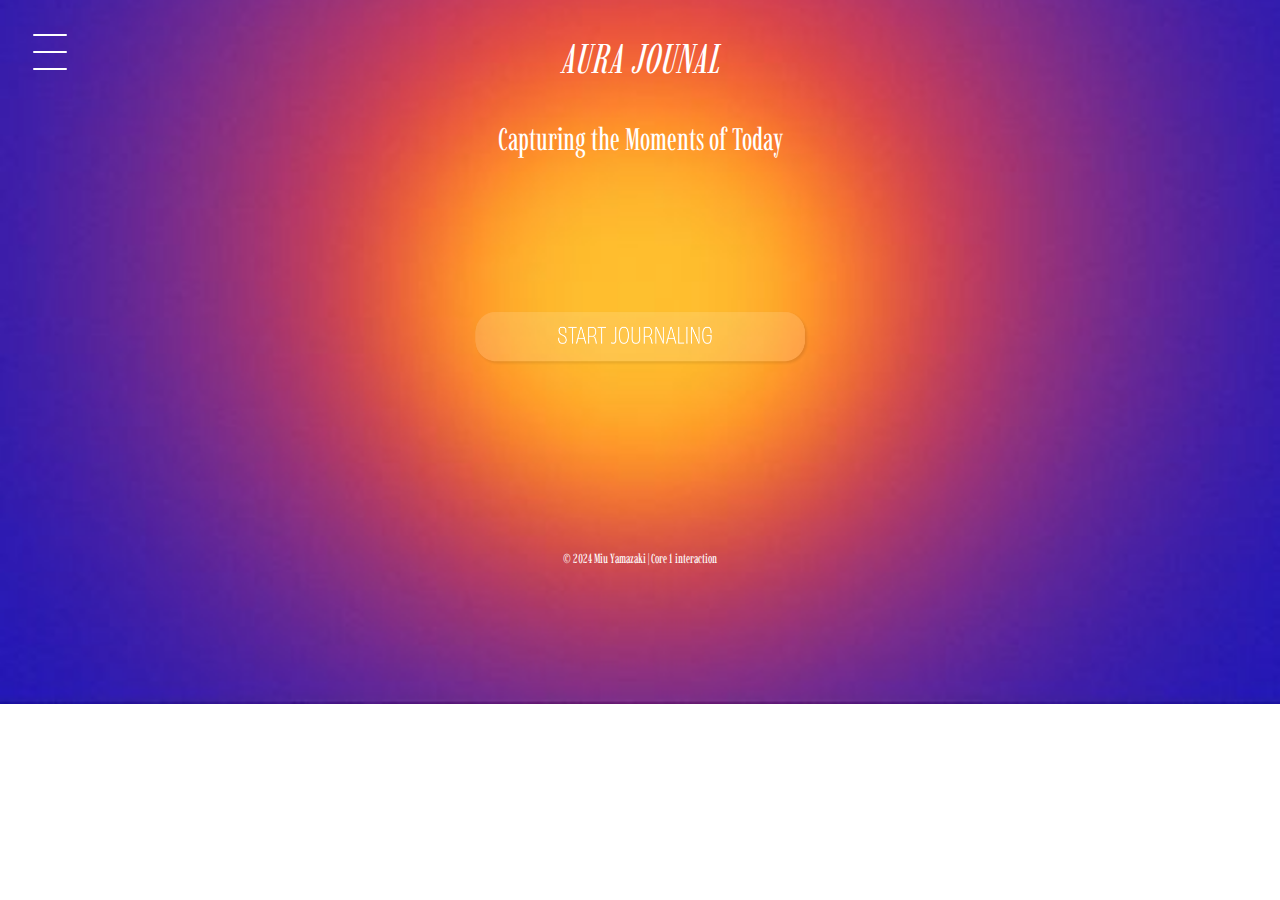
==== index.html @ fff78730 "Update index.html" ====
<!DOCTYPE html>
<html lang="en">
<head>

  <!-- Basic Page Needs
  –––––––––––––––––––––––––––––––––––––––––––––––––– -->
  <meta charset="utf-8">
  <title>AURA JOURNAL</title>
  <meta name="viewport" content="width=device-width, initial-scale=1.0">
  <meta name="description" content="">
  <meta name="author" content="">

  <!-- Mobile Specific Metas
  –––––––––––––––––––––––––––––––––––––––––––––––––– -->
  <meta name="viewport" content="width=device-width, initial-scale=1">

  <!-- CSS
  –––––––––––––––––––––––––––––––––––––––––––––––––– -->
  <link rel="stylesheet" href="css/normalize.css">
  <link rel="stylesheet" href="css/styles.css">
  <link rel="stylesheet" href="css/aura.css">




  <!-- Favicon
  –––––––––––––––––––––––––––––––––––––––––––––––––– -->
  <link rel="icon" type="image/png" href="images/favicon.ico">

</head>

<input type="checkbox" id="ham-menu">
<label for="ham-menu">
  <div class="hide-des">
    <span class="menu-line"></span>
    <span class="menu-line"></span>
    <span class="menu-line"></span>
    <span class="menu-line"></span>
    <span class="menu-line"></span>
    <span class="menu-line"></span>
  </div>

</label>
<div class="ham-menu">
  <ul class="centre-text bold-text">
    <a href="entries/why_aura_journal.html">Why "Aura Journal"?</a>
    <a href="entries/positivity_reading.html">POSITIVITY READING</a>
    <a href="entries/relaxation_music.html">RELAXATION MUSIC</a>
    <a href="entries/journal_history.html">JOURNAL HISTORY</a>
  </ul>
</div>


<body class="lead-img">
  <main>

<section>

 <h1>AURA JOUNAL</h1>

</section> 

  <h2>Capturing the Moments of Today</h2>

  
      <p>
        
        <a href="entries/journaling1.html">

          <section>
           <figure>
          <img src="images/start_journaling.png" />
          <style>
           img {
            width: 400px; /* Set the width */
            height: 400px; /* Set the height */
            margin-top: -60px;
        }
        </style>
          </figure>
        </section>
         
       </a>
      </p>
    

  <footer>
    <h5>&copy; 2024 Miu Yamazaki | Core 1 interaction</h5>
  </footer>
  <script src="../js/functions.js"></script>
</main>

</body>
</html>
</main>
---- css/styles.css ----
/*
* Harmonic Collection V1
* Copyright 2024
*
*
* Free to use under the MIT license.
*/

/* Table of contents
––––––––––––––––––––––––––––––––––––––––––––––––––
- Font import
- Variables
- Themes
- Base Styles
- Typography
- Links
- Lists
- Grid system
- Flexbox
- Utilities
- Misc
- Clearing
- Media Queries
*/



/* Placeholder for Google Fonts import */


@import url('https://fonts.googleapis.com/css2?family=Imbue:opsz,wght@10..100,100..900&display=swap');


@import url('https://fonts.googleapis.com/css2?family=Manrope:wght@200..800&display=swap');


:root {

    /* VARIABLES */

    /* Typography */
  --headingFont: "Imbue", serif;
  --bodyFont: "Manrope", sans-serif;

  --baseFontSize: clamp(0.875rem, 0.7885rem + 0.3846vw, 1.25rem);


  --type-scale: 1.333;

  --xlText: calc(var(--lgText) * var(--type-scale));
  --lgText: calc(var(--mdText) * var(--type-scale));
  --mdText: calc(var(--baseText) * var(--type-scale));
  --xsText: calc(var(--smText) / var(--type-scale));
  --smText: calc(var(--baseText) / var(--type-scale));
  --baseText: var(--baseFontSize);

  /* Neutrals & Gray tint ramp */
  --gray-100: hsl(105, 2%, 90%);
  --gray-200: hsl(105, 2%, 80%);
  --gray-300: hsl(105, 2%, 70%);
  --gray-400: hsl(105, 2%, 60%);
  --gray-500: hsl(105, 2%, 55%);
  --gray-600: hsl(105, 2%, 40%);
  --gray-700: hsl(105, 2%, 30%);
  --gray-800: hsl(105, 2%, 20%);
  --gray-900: hsl(105, 2%, 10%);
  
  --black: hsl(0, 0%, 5%);
  --white: hsl(0, 0%, 100%);

  /* Core colors */
  --primary: hsl(76, 60%, 24%);
  --primary-light: hsl(76, 68%, 75%);
  --primary-dark: hsl(76, 63%, 16%);
  --secondary: hsl(105, 4%, 22%);
  --tertiary: hsl(202, 100%, 33%);

  /* Accent colors */
  --accent-1: hsl(23, 92%, 48%);
  --accent-2: hsla(0, 0%, 0%, 0.272);

  /* Spacing */
  --space-xs: 0.25rem;
  --space-sm: 0.5rem;
  --space-md: 1rem;
  --space-lg: 1.5rem;
  --space-xl: 2rem;
  --space-xxl: 3rem;

  --space-0: 0;
  --space-1: var(--space-xs);
  --space-2: var(--space-sm);
  --space-3: var(--space-md);
  --space-4: var(--space-lg);
  --space-5: var(--space-xl);
  --space-6: var(--space-xxl);

  /* Layout */
  --max-width: 1440px;

}


/* Base Styles
–––––––––––––––––––––––––––––––––––––––––––––––––– */
html {
  font-size: var(--baseFontSize);
  font-size: 1rem;
  scroll-behavior: smooth;
  font-family: var(--bodyFont);
  font-style: normal;
}

body {
  line-height: 1.5;
  font-weight: 400;
  font-family: var(--bodyFont);
  font-style: normal;
  color: var(--textColor); 
}

main {
  color: white;
  width: 100vw;
  margin: 0 auto;
  text-align: center;

}

header {
  color: white;
  width: 80vw;
  margin: 0 auto;
  text-align: center;
  font: var(--headingFont);
  text-align: left;
margin-left: 40px;
}

header nav {
  display: flex;
  justify-content: flex-start;
  align-items: center;
}

header nav a {
  color: var(--white);
  text-decoration: none;
  padding:1rem 2rem 1rem 0;
}

header nav a + a {
  margin-left: 10px;
}

footer {
  color: var(yellow);
  background: var(yellow);
  padding: var(--space);
  text-align: center;
}
footer nav {
  margin:0 auto;
  display: flex;
  align-items: left;
  justify-content: left;
  width: 600px;
}

footer nav a {
  text-decoration: none;
  padding: var(--space-3);
}

footer a {
  color: var(--gray-100);
}

footer p {
  margin-bottom: 0;
  max-width: none;
}

section {
  margin-bottom: var(--space-4);
}

figure {
  padding:0;
  margin:0;
}

figcaption {
  font-size:var(--smText);
  color: var(--textColor);
}

img {
  width: 100%;
  height: auto;
}

#ham-menu {
  display: none;
}
label[for="ham-menu"] {
  display: block;
  position: fixed;
  top: 24px;
  left: 20px;
  z-index: 999;
  width: 60px;
  height: 60px;
  background-color: var(--home-bg-color);
  border-radius: 15px;
  border: 2px solid var(--border-color);
}
.ham-menu {
  width: 20vw;
  height: 100%;
  position: fixed;
  top: 0;
  visibility: hidden;
  transform: translate(-110%);
  z-index: 998;
  background-color: var(--accent-2);
  transition: 1s;
  display: flex;
  justify-content: center;
  align-items: center;
}
.ham-menu > ul {
  display: flex;
  flex-flow: column nowrap;
  justify-content: space-around;
  padding: 20px;
  height: 50%;
}
.ham-menu > ul > a {
  font: var( --bodyFont);
  text-decoration:none;
  font-size: 10px;
  letter-spacing: 0.15em;
  cursor: pointer;
  color: rgb(255, 255, 255);
}
#ham-menu:checked + label {
  background-color: transparent;
  border-color: var(--accent-2);
}
#ham-menu:checked ~ div.ham-menu {
  transform: translate(0px);
  visibility: visible;
}

#ham-menu:checked ~ div.full-page-green {
  display: block;
  opacity: 1;
  visibility: visible;
}
[for="ham-menu"] > div {
  width: 100%;
  height: 100%;
  display: flex;
  flex-flow: column wrap;
  align-content: center;
  align-items: center;
}
.menu-line {
  display: block;
  width: 17px;
  height: 2px;
  margin: 10px 0 5px;
  border-top-left-radius: 2px;
  border-bottom-left-radius: 2px;
  background-color: var(--white);
  transition: 500ms;
  transform-origin: right center;
}
[for="ham-menu"] > div > span:nth-child(4),
[for="ham-menu"] > div > span:nth-child(5),
[for="ham-menu"] > div > span:nth-child(6) {
  border-top-left-radius: 0;
  border-bottom-left-radius: 0;
  border-top-right-radius: 2px;
  border-bottom-right-radius: 2px;
  transform-origin: left center;
}

#ham-menu:checked + label span:nth-child(2),
#ham-menu:checked + label span:nth-child(5) {
  transform: scale(0);
}
#ham-menu:checked + label span:nth-child(1) {
  transform: translateY(17px) rotate(45deg);
}
#ham-menu:checked + label span:nth-child(4) {
  transform: translateY(17px) rotate(-45deg);
}
#ham-menu:checked + label span:nth-child(3) {
  transform: translateY(-17px) rotate(-45deg);
}
#ham-menu:checked + label span:nth-child(6) {
  transform: translateY(-17px) rotate(45deg);
}

.primary {
  background: var(--primary);
}
.primary-light {
  background: var(--primary-light);
}
.primary-dark {
  background: var(--primary-dark);
}

/* Typography */

h1 {
  font-family: var(--headingFont);
  margin-bottom: var(--space-3);
  font-style: italic;
  letter-spacing: 0.02em;
  font-weight: 400;
}
h2, h3, h4, h5, h6 {
  font-family: var(--headingFont);
  margin-bottom: var(--space-3);
  font-style: normal;
  font-weight: 400;
}

h1 { font-size: var(--xlText); }
h2 { font-size: var(--lgText); }
h3 { font-size: var(--mdText); }
h4 { font-size: var(--baseText); }
h5 { font-size: var(--smText); }

p {
  margin-top: 0; 
  margin-bottom:var(--space-3);
}

.caption, figcaption {
  font-size: var(--smText);
  color: var(--gray-500);
}

/* Links
–––––––––––––––––––––––––––––––––––––––––––––––––– */
a {
  color: var(--accent-1); }
a:hover {
  color: var(--accent-2); }


/* Lists
–––––––––––––––––––––––––––––––––––––––––––––––––– */
ul {
  list-style: circle inside; }
ol {
  list-style: decimal inside; }
ol, ul {
  padding-left: 0;
  margin-top: 0; }
ul ul, ul ol, ol ol, ol ul {
	font-size: var(--baseText);
	margin: 1rem 0 1rem 3rem;
	color: var(--textColor);
}
li {
  margin-bottom: 0.5rem; }

/* Grid
–––––––––––––––––––––––––––––––––––––––––––––––––– */
   

.grid-container {
    position: relative;
    max-width: var(--max-width);
    margin: 0 auto;
    display: grid;
    grid-gap: 20px;
    gap: 20px;
    
    /* by default use min 200px wide columns auto-fit into width */
    grid-template-columns: minmax(200px, 1fr);
  }
  
  /* grids to 3 columns above mobile sizes */
  @media (min-width: 600px) {
    .grid-container {
      grid-template-columns: repeat(3, 1fr);
      padding: 10px 0;
    }
    
    /* basic grids */
    .grid-container.col-6 {
      grid-template-columns: repeat(6, 1fr);
    }
    .grid-container.col-5 {
      grid-template-columns: repeat(5, 1fr);
    }
    .grid-container.col-4 {
      grid-template-columns: repeat(4, 1fr);
    }
    .grid-container.col-3 {
      grid-template-columns: repeat(3, 1fr);
    }
    .grid-container.col-2 {
      grid-template-columns: 1fr 1fr;
    }
    .grid-container.full {
      grid-template-columns: 1fr;
    }
  }
  
  

/* Flexbox */
.flex {
  display: flex;
}

.flex-column {
  flex-direction: column;
}

.justify-center {
  justify-content: center;
}

.align-center {
  align-items: center;
}

.space-between {
  justify-content: space-between;
}

.flex-wrap {
  flex-wrap: wrap;
}

/* Example flexbox usage */
.card-container {
  display: flex;
  flex-wrap: wrap;
  gap: var(--space-3);
}

.card {
  padding: var(--space-2);
  background-color: var(--gray-200);
  border-radius: var(--space-2);
}

/* Utilities
–––––––––––––––––––––––––––––––––––––––––––––––––– */


.u-full-width {
  width: 100%;
  box-sizing: border-box; }
.u-max-full-width {
  max-width: 100%;
  box-sizing: border-box; }
.u-pull-right {
  float: right; }
.u-pull-left {
  float: left; }
.text-left {
	text-align: left; }
  .text-center {
    text-align: center; }
.text-right {
	text-align: right; }

.color-swatch {
    width: 100px;
    height: 100px;
    display: inline-block;
    margin-right: 10px;
    margin-bottom: 10px;
    border: 1px solid var(--gray-300);
}
.spacing-example {
    background-color: var(--gray-200);
    display: inline-block;
}


/* Misc
–––––––––––––––––––––––––––––––––––––––––––––––––– */
hr {
  margin-top: 1rem;
  margin-bottom: 1rem;
  border-width: 0;
  border-top: 1px solid var(--gray-300); }


  /* Clearing
–––––––––––––––––––––––––––––––––––––––––––––––––– */

/* Self Clearing Goodness */
.container:after,
.row:after,
.u-cf {
  content: "";
  display: table;
  clear: both; }


/* Media Queries
–––––––––––––––––––––––––––––––––––––––––––––––––– */
/*
Note: The best way to structure the use of media queries is to create the queries
near the relevant code. For example, if you wanted to change the styles for buttons
on small devices, paste the mobile query code up in the buttons section and style it
there.
*/


/* Larger than mobile (default point when grid becomes active) */
@media (min-width: 600px) {}

/* Larger than phablet */
@media (min-width: 900px) {}

/* Larger than tablet */
@media (min-width: 1200px) {}

.slider {
  width: 60%;
  height: 50px; /* Increase the height for a bigger track */
  margin-top: 20px; 
}
---- css/aura.css ----
.lead-img {
    background: url("../images/3d74cee66709eff0b6c738baf1522297 copy.jpg");
    background-position: center center;
    background-repeat: no-repeat;
    background-size: cover;
}


.result-img {
    background: url("../images/400c30b4409f32bdef5598ec252ebd5a copy.jpg");
    background-position: center center;
    background-repeat: no-repeat;
    background-size:cover;
    min-height:100%;
}

.big-button {
    width: 600px;  
    height: auto; 
    position: center center;
    display: flex;
    justify-content: center; /* Centers horizontally */
    align-items: center;    /* Centers vertically */
    height: 100vh;          /* Full viewport height */
    margin: 0;
}
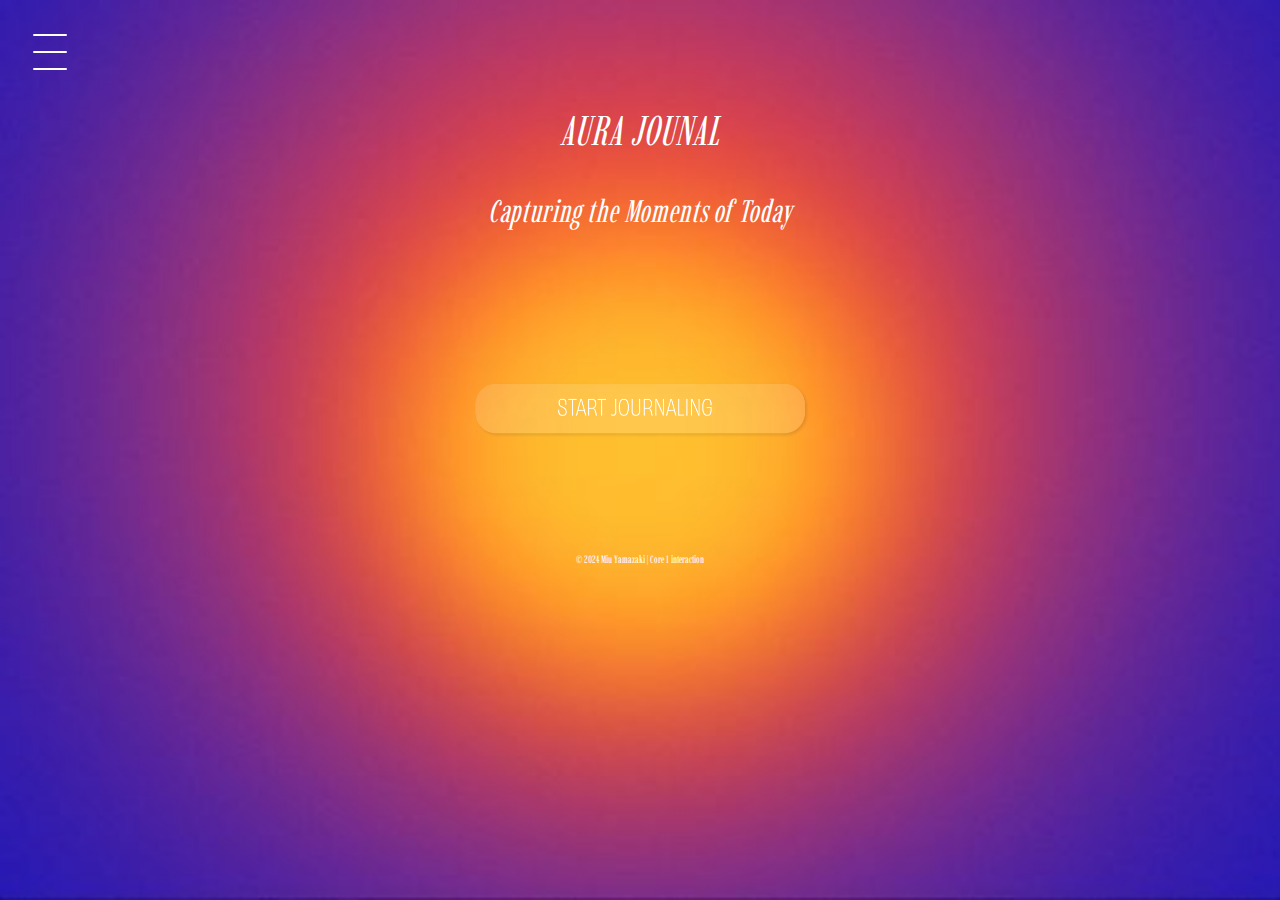
==== commit 79c5e1a4: "1118" ====
--- a/index.html
+++ b/index.html
@@ -6,8 +6,8 @@
   –––––––––––––––––––––––––––––––––––––––––––––––––– -->
   <meta charset="utf-8">
   <title>AURA JOURNAL</title>
-  <meta name="viewport" content="width=device-width, initial-scale=1.0">
   <meta name="description" content="">
+
   <meta name="author" content="">
 
   <!-- Mobile Specific Metas
@@ -29,6 +29,8 @@
 
 </head>
 
+<body class="lead-img">
+  
 <input type="checkbox" id="ham-menu">
 <label for="ham-menu">
   <div class="hide-des">
@@ -43,15 +45,16 @@
 </label>
 <div class="ham-menu">
   <ul class="centre-text bold-text">
+    <a href="index.html">HOME</a>
     <a href="entries/why_aura_journal.html">Why "Aura Journal"?</a>
     <a href="entries/positivity_reading.html">POSITIVITY READING</a>
     <a href="entries/relaxation_music.html">RELAXATION MUSIC</a>
     <a href="entries/journal_history.html">JOURNAL HISTORY</a>
+    <a href="../entries/no_plans.html">NO Plans?</a>
   </ul>
 </div>
 
 
-<body class="lead-img">
   <main>
 
 <section>
@@ -85,7 +88,7 @@
     
 
   <footer>
-    <h5>&copy; 2024 Miu Yamazaki | Core 1 interaction</h5>
+    <h6>&copy; 2024 Miu Yamazaki | Core 1 interaction</h6>
   </footer>
   <script src="../js/functions.js"></script>
 </main>
--- a/css/styles.css
+++ b/css/styles.css
@@ -156,8 +156,9 @@
 footer {
   color: var(yellow);
   background: var(yellow);
-  padding: var(--space);
   text-align: center;
+  padding: 0px;
+  
 }
 footer nav {
   margin:0 auto;
@@ -190,6 +191,12 @@
   margin:0;
 }
 
+input[type="file"] {
+  width: 150px; /* Adjust the width */
+  height: 30px; /* Adjust the height */
+  font-size: 10px; /* Change the font size */
+}
+
 figcaption {
   font-size:var(--smText);
   color: var(--textColor);
@@ -198,6 +205,16 @@
 img {
   width: 100%;
   height: auto;
+  margin-top: -70px;
+  margin-bottom: -70px;
+}
+
+button {
+  padding: 100px 20px;
+  border-radius: 100px; 
+  border: none;
+  background-color: #ffffff28; 
+  color: white;
 }
 
 #ham-menu {
@@ -322,12 +339,32 @@
   font-style: italic;
   letter-spacing: 0.02em;
   font-weight: 400;
-}
-h2, h3, h4, h5, h6 {
+  color: hsl(0, 0%, 100%);
+  margin-top: 100px;
+}
+
+h2,h3 {
+  font-family: var(--headingFont);
+  margin-bottom: var(--space-3);
+  font-style: italic;
+  letter-spacing: 0.02em;
+  font-weight: 400;
+  color: hsl(0, 0%, 100%);
+}
+h4, h5 {
+  font-family: var(--bodyFont);
+  margin-bottom: var(--space-3);
+  font-style: normal;
+  font-weight: 400;
+  color: hsl(0, 0%, 100%);
+}
+
+h6 {
   font-family: var(--headingFont);
   margin-bottom: var(--space-3);
   font-style: normal;
   font-weight: 400;
+  color: hsl(0, 0%, 100%);
 }
 
 h1 { font-size: var(--xlText); }
--- a/css/aura.css
+++ b/css/aura.css
@@ -1,8 +1,9 @@
 .lead-img {
     background: url("../images/3d74cee66709eff0b6c738baf1522297 copy.jpg");
-    background-position: center center;
-    background-repeat: no-repeat;
-    background-size: cover;
+    background-size: cover; /* Ensures the background covers the entire viewport */
+    background-position: center; /* Centers the background image */
+    background-repeat: no-repeat; /* Prevents tiling */
+    background-attachment: fixed;
 }
 
 
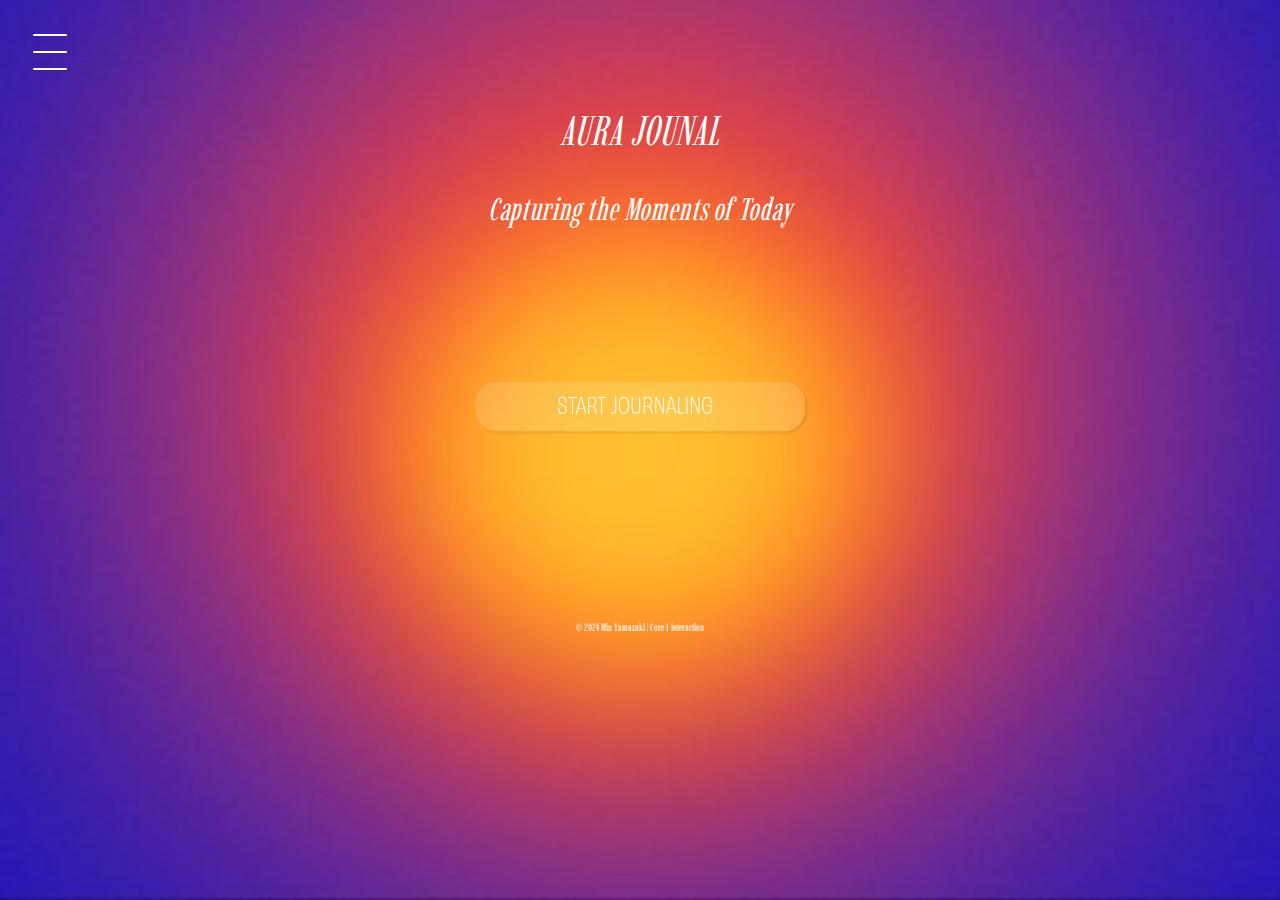
==== commit a3aac74d: "1118." ====
--- a/index.html
+++ b/index.html
@@ -45,11 +45,11 @@
 </label>
 <div class="ham-menu">
   <ul class="centre-text bold-text">
-    <a href="index.html">HOME</a>
-    <a href="entries/why_aura_journal.html">Why "Aura Journal"?</a>
-    <a href="entries/positivity_reading.html">POSITIVITY READING</a>
-    <a href="entries/relaxation_music.html">RELAXATION MUSIC</a>
-    <a href="entries/journal_history.html">JOURNAL HISTORY</a>
+    <a href="../index.html">HOME</a>
+    <a href="../entries/why_aura_journal.html">Why "Aura Journal"?</a>
+    <a href="../entries/positivity_reading.html">POSITIVITY READING</a>
+    <a href="../entries/relaxation_music.html">RELAXATION MUSIC</a>
+    <a href="../entries/journal_history.html">JOURNAL HISTORY</a>
     <a href="../entries/no_plans.html">NO Plans?</a>
   </ul>
 </div>
--- a/css/styles.css
+++ b/css/styles.css
@@ -205,8 +205,8 @@
 img {
   width: 100%;
   height: auto;
-  margin-top: -70px;
-  margin-bottom: -70px;
+  margin-top: 50px;
+  margin-bottom: 0px;
 }
 
 button {
@@ -345,6 +345,7 @@
 
 h2,h3 {
   font-family: var(--headingFont);
+  margin-top: var(--space-0);
   margin-bottom: var(--space-3);
   font-style: italic;
   letter-spacing: 0.02em;
@@ -452,8 +453,6 @@
     }
   }
   
-  
-
 /* Flexbox */
 .flex {
   display: flex;
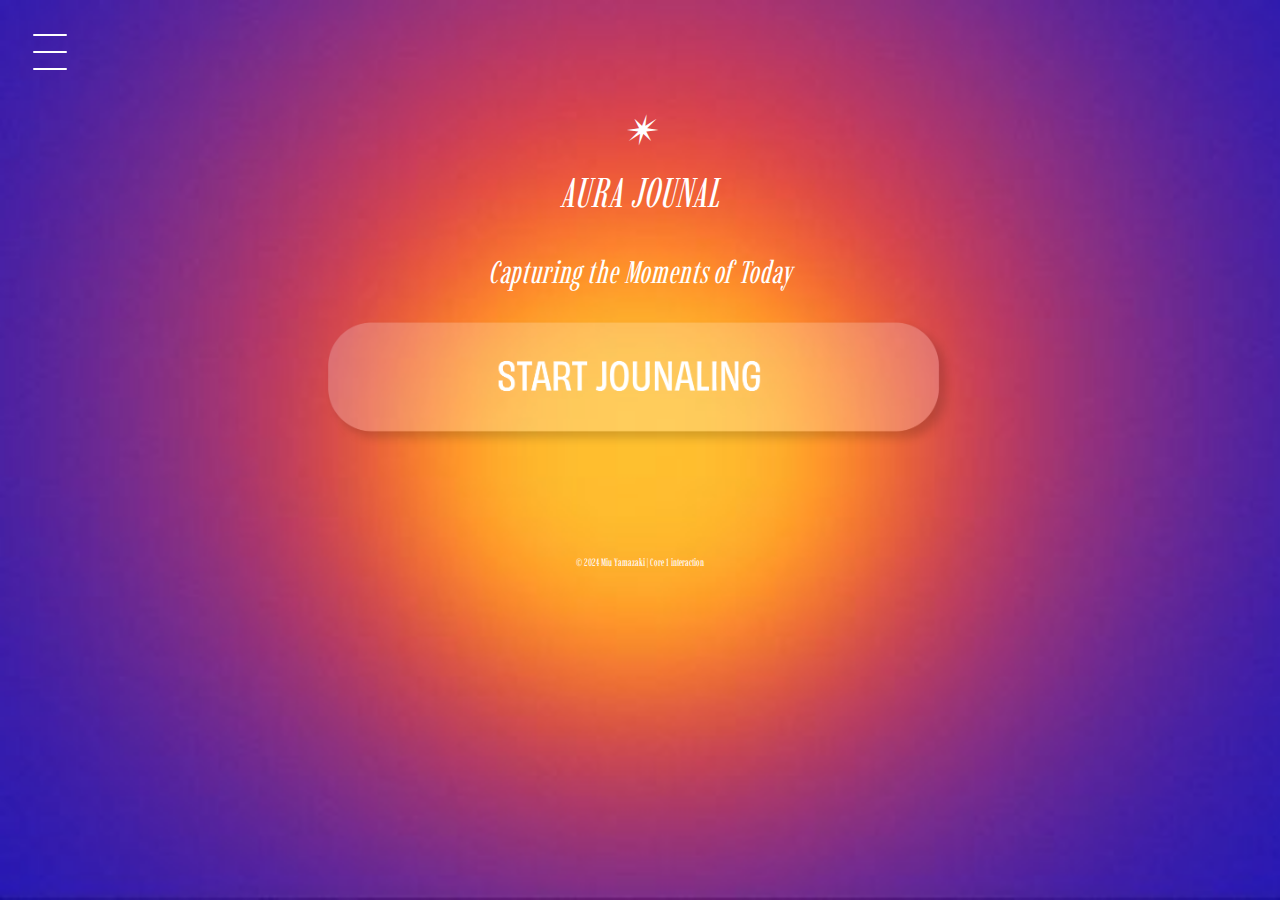
==== commit 75ef0977: "1119." ====
--- a/index.html
+++ b/index.html
@@ -59,7 +59,7 @@
 
 <section>
 
- <h1>AURA JOUNAL</h1>
+ <h1>✴ <br>AURA JOUNAL</h1>
 
 </section> 
 
@@ -74,12 +74,12 @@
            <figure>
           <img src="images/start_journaling.png" />
           <style>
-           img {
-            width: 400px; /* Set the width */
-            height: 400px; /* Set the height */
-            margin-top: -60px;
-        }
-        </style>
+            img {
+             width: 50%; /* Set the width */
+             height: 50%; /* Set the height */
+             margin-top: -60px;
+         }
+         </style>
           </figure>
         </section>
          
--- a/css/styles.css
+++ b/css/styles.css
@@ -204,17 +204,25 @@
 
 img {
   width: 100%;
-  height: auto;
-  margin-top: 50px;
-  margin-bottom: 0px;
+  height: 100%;
 }
 
 button {
-  padding: 100px 20px;
+  padding:  15px;
   border-radius: 100px; 
   border: none;
-  background-color: #ffffff28; 
+  background-color: #0000003a; 
   color: white;
+}
+
+.block {
+  display: block;
+  width: 100%;
+  margin-right:100px;
+  background-color: #ffffff38;
+  font-size: 16px;
+  cursor: pointer;
+  text-align: center;
 }
 
 #ham-menu {
@@ -387,7 +395,9 @@
 /* Links
 –––––––––––––––––––––––––––––––––––––––––––––––––– */
 a {
-  color: var(--accent-1); }
+  color: var(--accent-1);
+margin-left: -50px; 
+margin-right: -50px;}
 a:hover {
   color: var(--accent-2); }
 
@@ -414,7 +424,6 @@
    
 
 .grid-container {
-    position: relative;
     max-width: var(--max-width);
     margin: 0 auto;
     display: grid;
@@ -444,6 +453,7 @@
     }
     .grid-container.col-3 {
       grid-template-columns: repeat(3, 1fr);
+
     }
     .grid-container.col-2 {
       grid-template-columns: 1fr 1fr;
--- a/css/aura.css
+++ b/css/aura.css
@@ -1,5 +1,37 @@
 .lead-img {
     background: url("../images/3d74cee66709eff0b6c738baf1522297 copy.jpg");
+    background-size: cover; /* Ensures the background covers the entire viewport */
+    background-position: center; /* Centers the background image */
+    background-repeat: no-repeat; /* Prevents tiling */
+    background-attachment: fixed;
+}
+
+.gradient1-img {
+    background: url("../images/gradient1.jpg");
+    background-size: cover; /* Ensures the background covers the entire viewport */
+    background-position: center; /* Centers the background image */
+    background-repeat: no-repeat; /* Prevents tiling */
+    background-attachment: fixed;
+}
+
+.gradient2-img {
+    background: url("../images/gradient2.jpg");
+    background-size: cover; /* Ensures the background covers the entire viewport */
+    background-position: center; /* Centers the background image */
+    background-repeat: no-repeat; /* Prevents tiling */
+    background-attachment: fixed;
+}
+
+.gradient3-img {
+    background: url("../images/gradient3.jpg");
+    background-size: cover; /* Ensures the background covers the entire viewport */
+    background-position: center; /* Centers the background image */
+    background-repeat: no-repeat; /* Prevents tiling */
+    background-attachment: fixed;
+}
+
+.gradient4-img {
+    background: url("../images/gradient4.jpg");
     background-size: cover; /* Ensures the background covers the entire viewport */
     background-position: center; /* Centers the background image */
     background-repeat: no-repeat; /* Prevents tiling */
@@ -15,6 +47,8 @@
     min-height:100%;
 }
 
+
+
 .big-button {
     width: 600px;  
     height: auto; 
@@ -24,4 +58,9 @@
     align-items: center;    /* Centers vertically */
     height: 100vh;          /* Full viewport height */
     margin: 0;
+}
+
+.arrow {
+    width: 200px;  
+    height: 100px; 
 }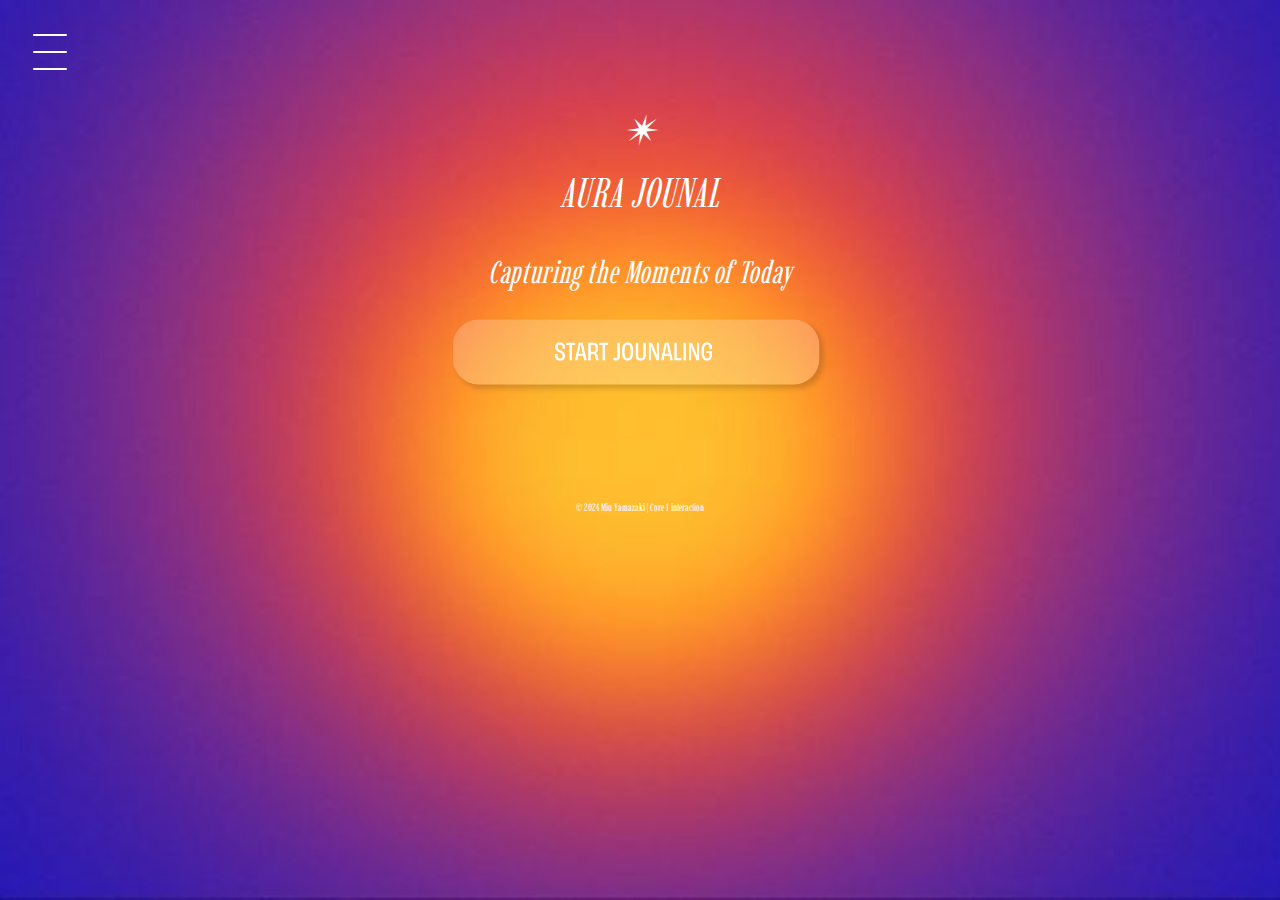
==== commit 8534b50b: "new" ====
--- a/index.html
+++ b/index.html
@@ -75,8 +75,8 @@
           <img src="images/start_journaling.png" />
           <style>
             img {
-             width: 50%; /* Set the width */
-             height: 50%; /* Set the height */
+             width: 30%; /* Set the width */
+             height: 30%; /* Set the height */
              margin-top: -60px;
          }
          </style>
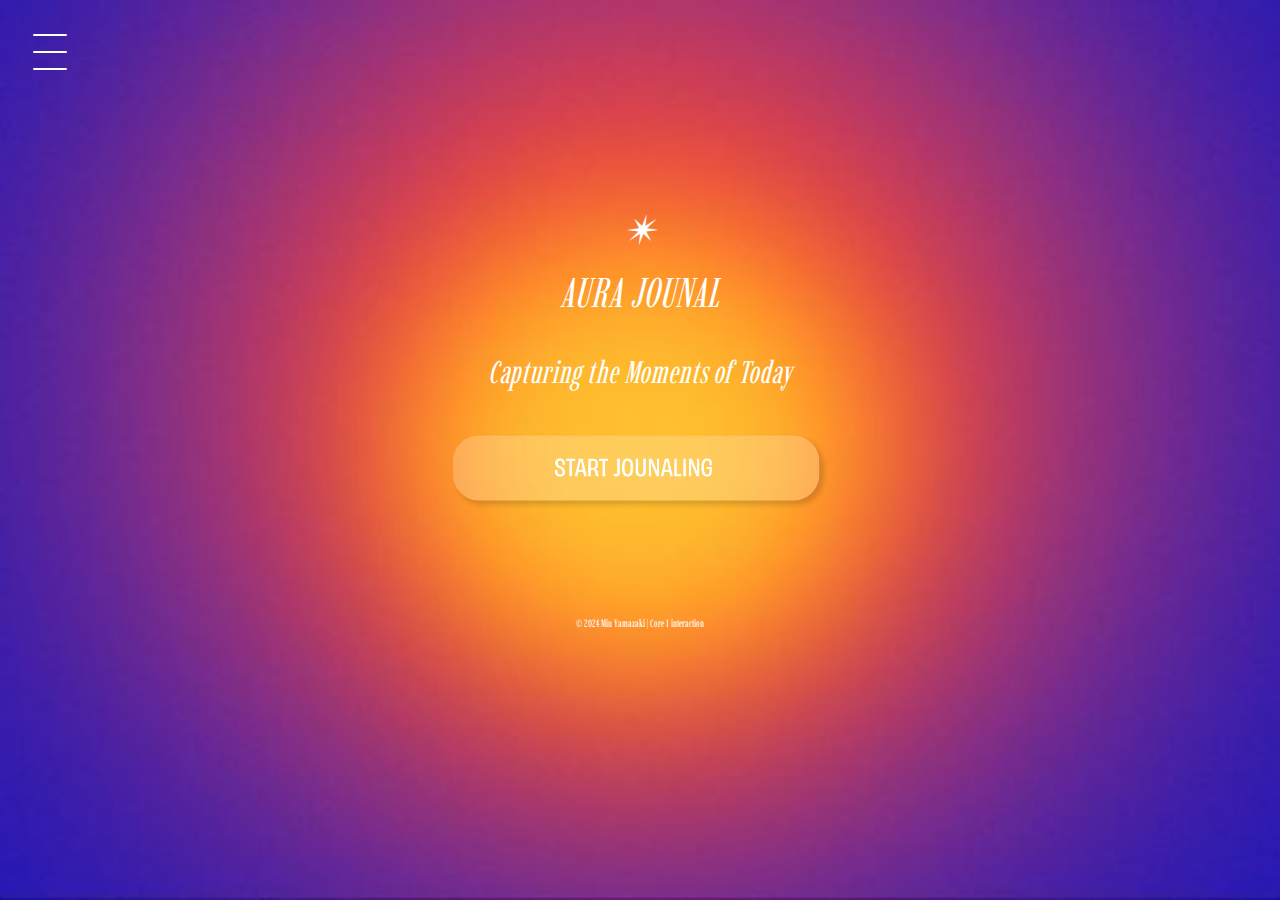
==== commit 2807f90e: "1120" ====
--- a/index.html
+++ b/index.html
@@ -87,12 +87,13 @@
       </p>
     
 
-  <footer>
-    <h6>&copy; 2024 Miu Yamazaki | Core 1 interaction</h6>
-  </footer>
-  <script src="../js/functions.js"></script>
+  
+
 </main>
 
 </body>
 </html>
+<footer>
+  <h6>&copy; 2024 Miu Yamazaki | Core 1 interaction</h6>
+</footer>
 </main>
--- a/css/styles.css
+++ b/css/styles.css
@@ -154,10 +154,9 @@
 }
 
 footer {
-  color: var(yellow);
-  background: var(yellow);
   text-align: center;
   padding: 0px;
+  margin: auto;
   
 }
 footer nav {
@@ -213,6 +212,22 @@
   border: none;
   background-color: #0000003a; 
   color: white;
+}
+
+.arrow{
+  margin:auto;
+  width:30px;
+  text-align:center;
+}
+.arrow img{
+  width:20px;
+  height:auto;
+  margin:auto;
+  opacity:50%;
+}
+.dots img{
+  width:50px;
+  height:auto;
 }
 
 .block {
@@ -264,7 +279,7 @@
 .ham-menu > ul > a {
   font: var( --bodyFont);
   text-decoration:none;
-  font-size: 10px;
+  font-size: 15px;
   letter-spacing: 0.15em;
   cursor: pointer;
   color: rgb(255, 255, 255);
@@ -348,13 +363,13 @@
   letter-spacing: 0.02em;
   font-weight: 400;
   color: hsl(0, 0%, 100%);
-  margin-top: 100px;
+  margin-top: 200px;
 }
 
 h2,h3 {
   font-family: var(--headingFont);
   margin-top: var(--space-0);
-  margin-bottom: var(--space-3);
+  margin-bottom: var(--space-5);
   font-style: italic;
   letter-spacing: 0.02em;
   font-weight: 400;
@@ -433,9 +448,23 @@
     /* by default use min 200px wide columns auto-fit into width */
     grid-template-columns: minmax(200px, 1fr);
   }
+  #arrowsgrid{
+    display:grid;
+    max-width:fit-content;
+    margin:auto;
+    grid-template-columns: repeat(2, 200px);
+    grid-template-rows:1fr;
+    margin: auto;
+    grid-gap:0px;
+    gap:0px;
+  }
   
   /* grids to 3 columns above mobile sizes */
   @media (min-width: 600px) {
+
+
+  
+
     .grid-container {
       grid-template-columns: repeat(3, 1fr);
       padding: 10px 0;
--- a/css/aura.css
+++ b/css/aura.css
@@ -49,18 +49,13 @@
 
 
 
-.big-button {
+/* .big-button {
     width: 600px;  
     height: auto; 
     position: center center;
     display: flex;
-    justify-content: center; /* Centers horizontally */
-    align-items: center;    /* Centers vertically */
-    height: 100vh;          /* Full viewport height */
+    justify-content: center;
+    align-items: center;
+    height: 100vh;  
     margin: 0;
-}
-
-.arrow {
-    width: 200px;  
-    height: 100px; 
-}+} */